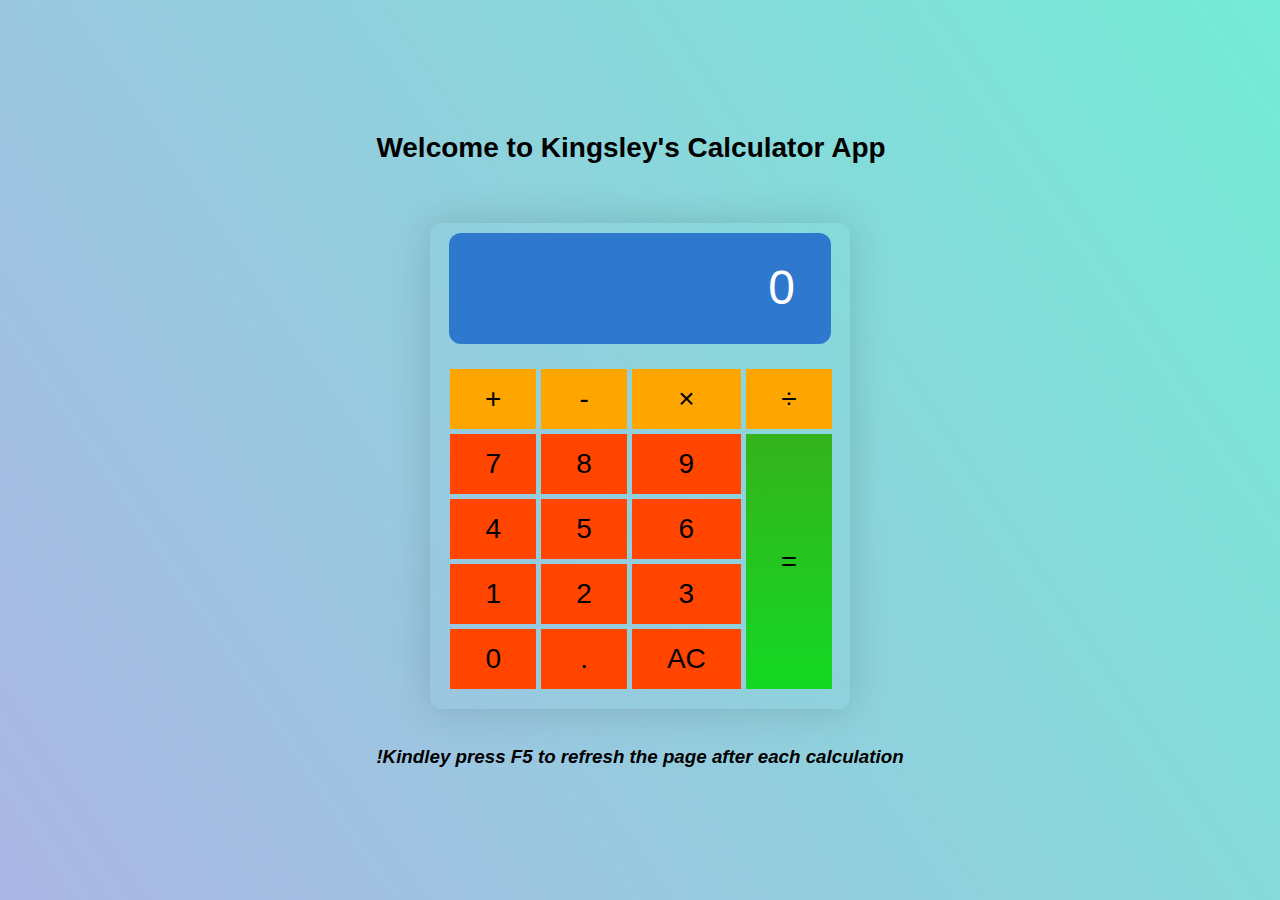
==== index.html @ 893c2eab "new commit" ====
<!DOCTYPE html>
<html lang="en">
<head>
    <meta charset="UTF-8">
    <meta name="viewport" content="width=device-width, initial-scale=1.0">
    <title>E-Calculator</title>
    <link rel="stylesheet" href="./display.css">
</head>
<body>
    <div class="container"><h4>Welcome to Kingsley's Calculator App</h4>
        <div class="calculator">
            <div class="display_container">
                <div class="calculator__display">0</div>
            </div>
         <div class="calculator__keys">
            <button class="key--operator" data-action="add">+</button>
            <button class="key--operator" data-action="subtract">-</button>
            <button class="key--operator" data-action="multiply">&times;</button>
            <button class="key--operator" data-action="divide">÷</button>
            <button>7</button>
            <button>8</button>
            <button>9</button>
            <button>4</button>
            <button>5</button>
            <button>6</button>
            <button>1</button>
            <button>2</button>
            <button>3</button>
            <button>0</button>
            <button data-action="decimal">.</button>
            <button data-action="clear">AC</button>
            <button class="key--equal" data-action="calculate">=</button>
          </div>
        </div>
        <br><h6><i>!Kindley press F5 to refresh the page after each calculation</i></h6>
      </div>
    <script src="./script.js">
        
    </script>
</body>
</html>
---- display.css ----
html {
    box-sizing: border-box;
  }
  
  *,
  *::before,
  *::after {
    box-sizing: inherit;
  }
  
  body {
    margin: 0;
  }
  
  /* Responsive Images */
  
  embed,
  iframe,
  img,
  object,
  video {
    max-width: 100%;
  }
  
  h1,
  h2,
  h3,
  h4,
  h5,
  h6,
  ul,
  ol,
  li,
  p,
  pre,
  blockquote,
  figure,
  hr {
    margin: 0;
    padding-right: 0;
    padding-left: 0;
  }
  
  a {
    text-decoration: none;
  }
  
  a:focus {
    outline: none;
  }
  
  h1,
  h2,
  h3,
  h4,
  h5,
  h6 {
    display: block;
  }
  
  /* Removes all decimals and discs from lists */
  
  ol,
  ul {
    list-style: none;
  }
  
  /* 
   * Completely resets form items
   * ----------------------------
   * Super hard reset that removes all borders
   * and radiuses of all form items (including
   * checkboxes and radios)
   */
  
  input,
  textarea,
  button {
    border: 0;
    border-radius: 0;
    background-color: transparent;
    font-size: inherit;
    font-family: inherit;
    font-weight: inherit;
    outline: none;
    appearance: none;
    text-align: left;
  }
  
  input:hover,
  input:active,
  input:focus,
  textarea:hover,
  textarea:active,
  textarea:focus,
  button:hover,
  button:active,
  button:focus {
    outline: none;
  }
  
  :root {
    font-family: Helvetica, Arial, sans-serif;
  }
  
  html {
    font-size: 175%;
    font-weight: 300;
    line-height: 1.3;
  }
  
  body {
    align-items: center;
    background-image: linear-gradient(236deg, #74ebd5, #acb6e5);
    display: flex;
    height: 100vh;
    justify-content: center;
  }
  
  .container {
    max-width: 20em;
  }
  
    
  .calculator {
    border-radius: 12px;
    box-shadow: 0 0 40px 0px rgba(0, 0, 0, 0.15);
    margin-left: auto;
    margin-right: auto;
    margin-top: 2em;
    max-width: 15em;
    overflow: hidden;
  }
  
  .calculator__display {
    background-color: rgb(46, 121, 206);
    color: #fff;
    font-size: 1.714285714em;
    padding: 0.5em 0.75em;
    text-align: right;
    border-radius: 12px;
  }

  .display_container{
    /* background-color: #3b3939; */
    padding: 0.20em .50em;
    margin: 05px;
    }
  
  .calculator__keys {
    /* background-color: #999; */
    display: grid;
    grid-gap: 5px;
    grid-template-columns: repeat(4, 1fr);
    margin: 20px;
  }
  
  .calculator__keys > * {
    background-color: orangered;
    padding: 0.5em 1.25em;
    position: relative;
    text-align: center;
  }
  
  .calculator__keys > *:active::before,
  .calculator__keys > .is-depressed::before {
    background-color: rgba(0, 0, 0, 0.2);
    bottom: 0;
    box-shadow: 0 0 6px 0 rgba(0, 0, 0, 0.5) inset;
    content: "";
    left: 0;
    opacity: 0.3;
    position: absolute;
    right: 0;
    top: 0;
    z-index: 1;
  }
  
  .key--operator {
    background-color: orange;
  }
  
  .key--equal {
    background-image: linear-gradient(to bottom, #35b31c, #13d823);
    grid-column: -2;
    grid-row: 2 / span 4;
  }
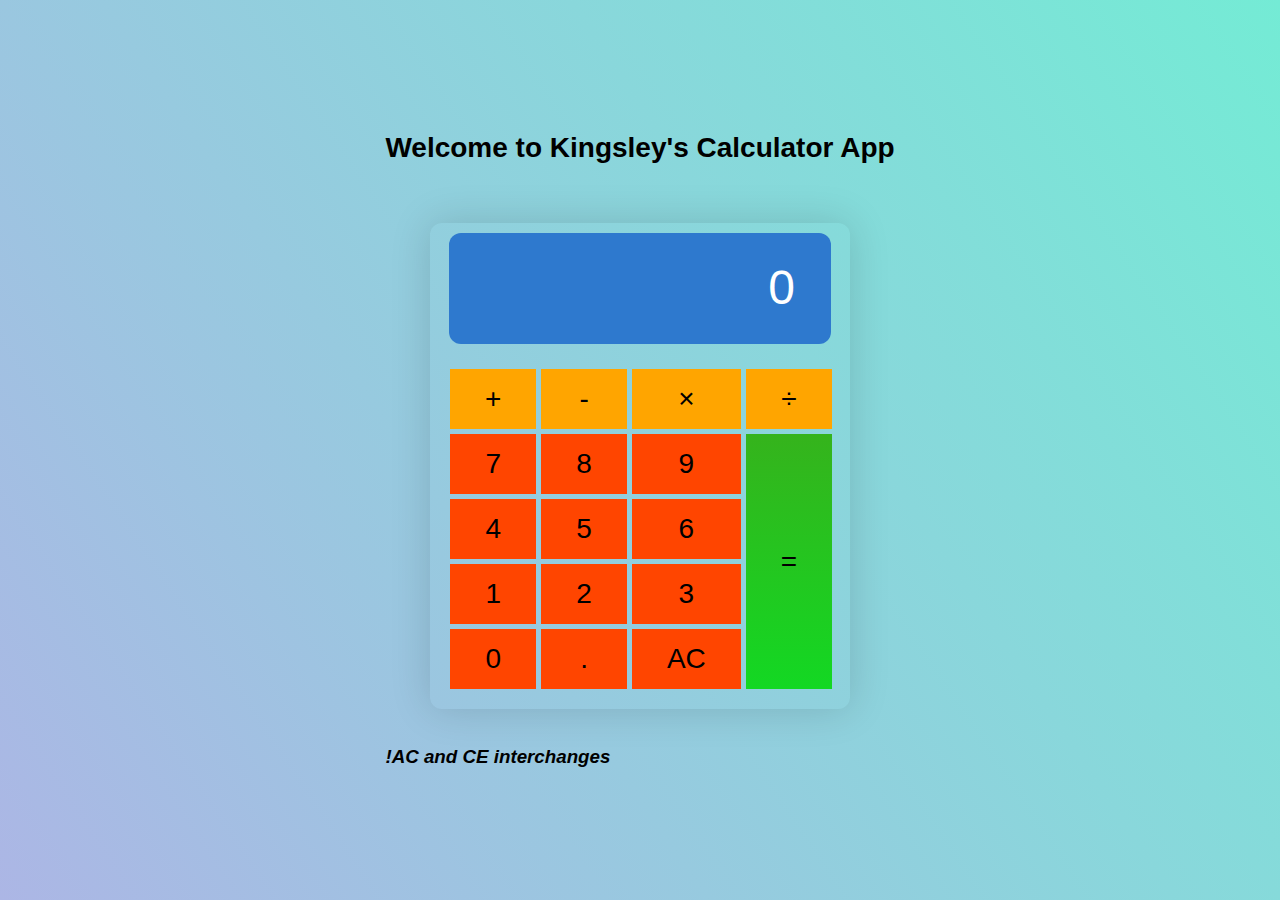
==== commit 335058f0: "first commit" ====
--- a/index.html
+++ b/index.html
@@ -32,7 +32,7 @@
             <button class="key--equal" data-action="calculate">=</button>
           </div>
         </div>
-        <br><h6><i>!Kindley press F5 to refresh the page after each calculation</i></h6>
+        <br><h6><i>!AC and CE interchanges</i></h6>
       </div>
     <script src="./script.js">
         
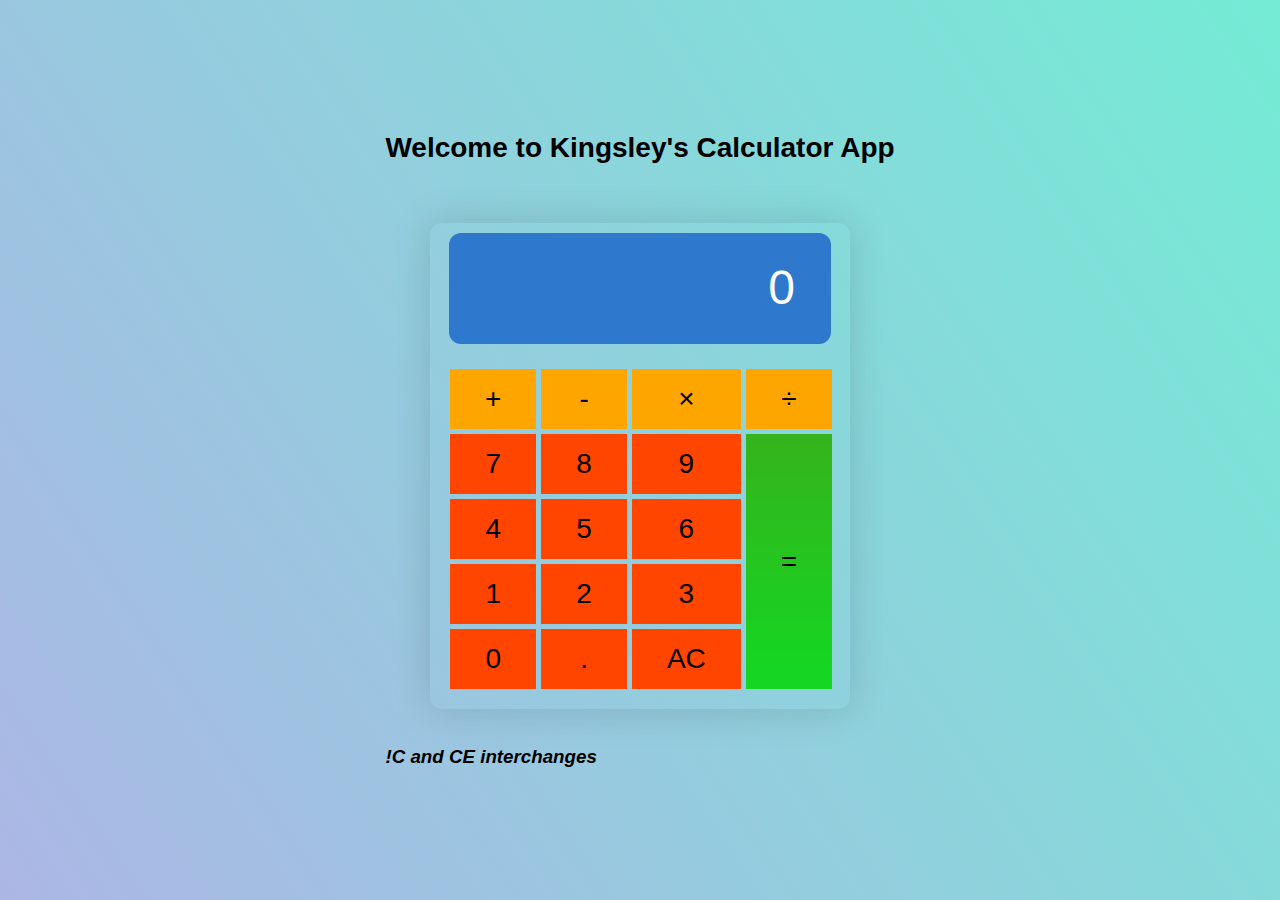
==== commit 1864e73c: "footNote" ====
--- a/index.html
+++ b/index.html
@@ -32,7 +32,7 @@
             <button class="key--equal" data-action="calculate">=</button>
           </div>
         </div>
-        <br><h6><i>!AC and CE interchanges</i></h6>
+        <br><h6><i>!C and CE interchanges</i></h6>
       </div>
     <script src="./script.js">
         
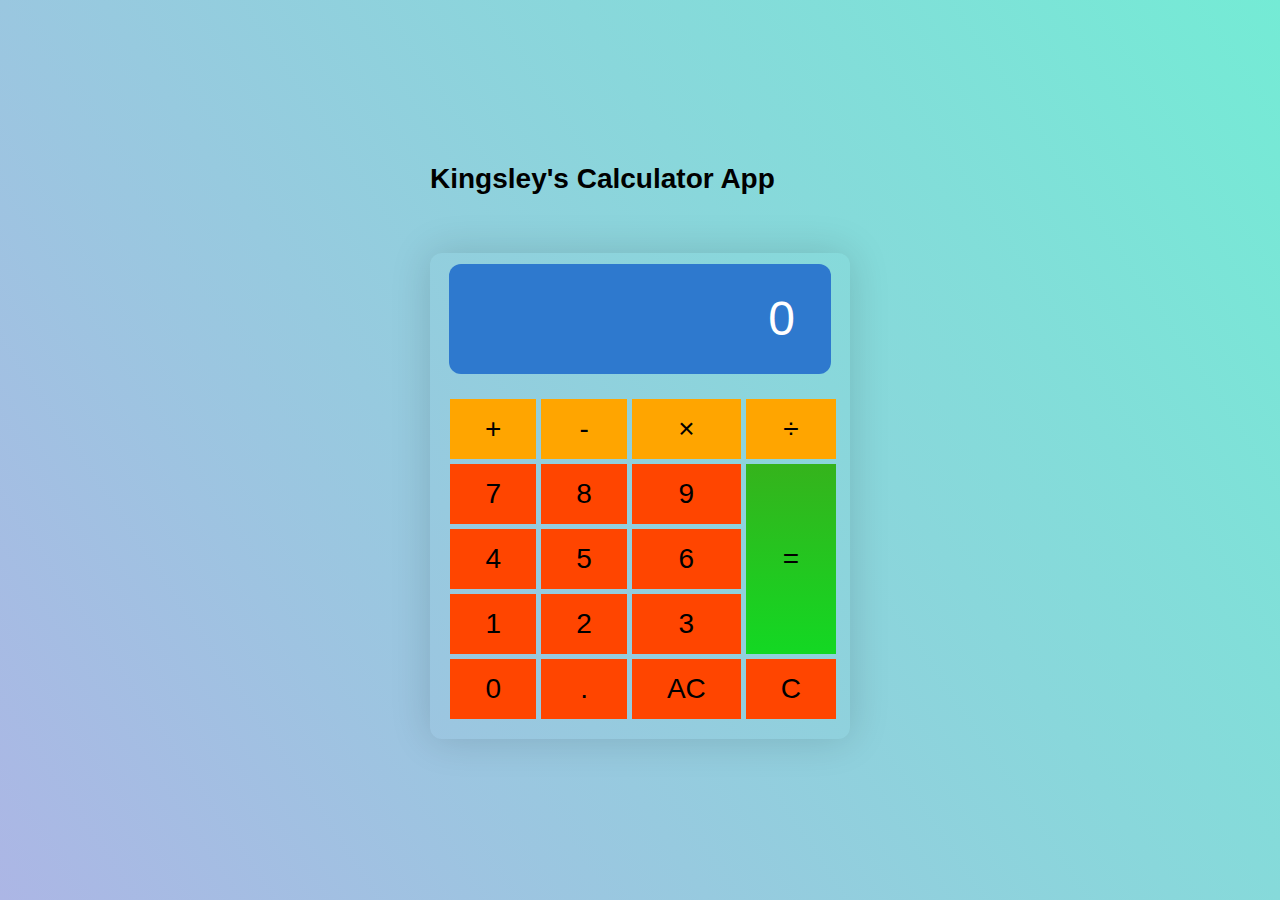
==== commit 7c896cf8: "button seperation" ====
--- a/index.html
+++ b/index.html
@@ -7,7 +7,7 @@
     <link rel="stylesheet" href="./display.css">
 </head>
 <body>
-    <div class="container"><h4>Welcome to Kingsley's Calculator App</h4>
+    <div class="container"><h4>Kingsley's Calculator App</h4>
         <div class="calculator">
             <div class="display_container">
                 <div class="calculator__display">0</div>
@@ -29,10 +29,10 @@
             <button>0</button>
             <button data-action="decimal">.</button>
             <button data-action="clear">AC</button>
+            <button data-action="clear">C</button>
             <button class="key--equal" data-action="calculate">=</button>
           </div>
         </div>
-        <br><h6><i>!C and CE interchanges</i></h6>
       </div>
     <script src="./script.js">
         
--- a/display.css
+++ b/display.css
@@ -183,6 +183,6 @@
   .key--equal {
     background-image: linear-gradient(to bottom, #35b31c, #13d823);
     grid-column: -2;
-    grid-row: 2 / span 4;
+    grid-row: 2 / span 3;
   }
   